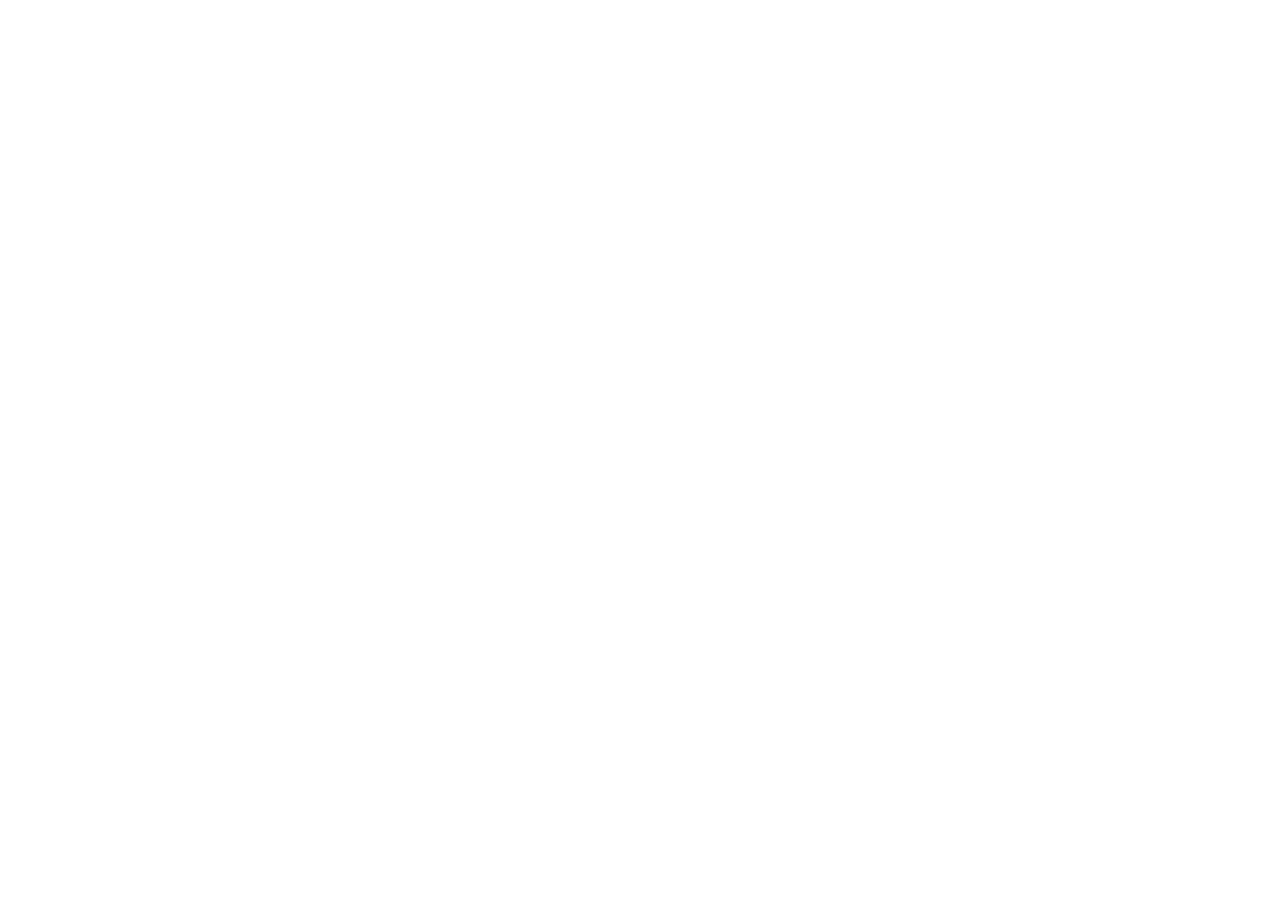
==== login.html @ 5c492ef0 "init  project" ====
<!DOCTYPE html>
<html lang="en">
<head>
    <meta charset="UTF-8">
    <meta http-equiv="X-UA-Compatible" content="IE=edge">
    <meta name="viewport" content="width=device-width, initial-scale=1.0">
    <title>Document</title>
</head>
<body>
    
</body>
</html>
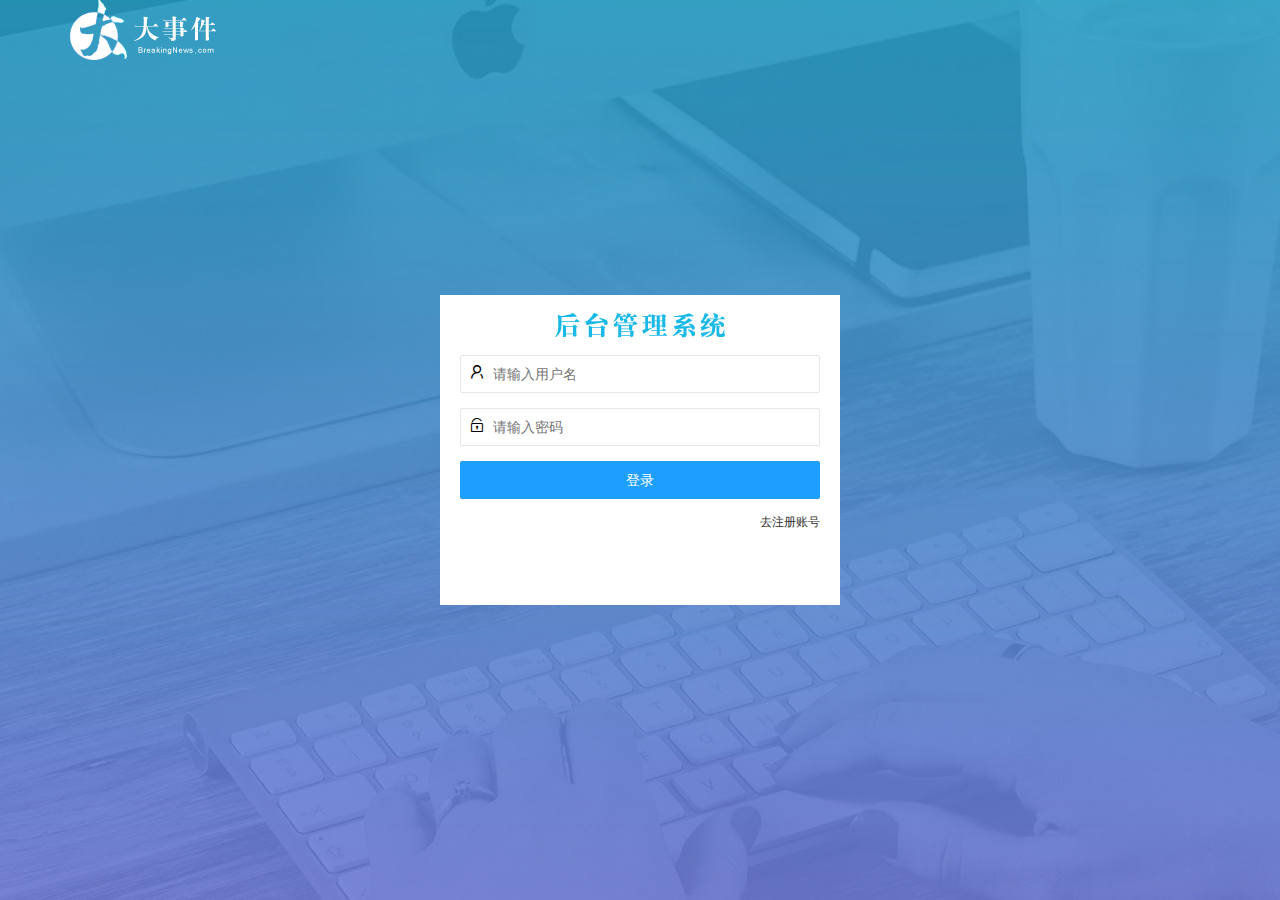
==== commit 65beff98: "完成了登录和注册的开发" ====
--- a/login.html
+++ b/login.html
@@ -1,12 +1,81 @@
 <!DOCTYPE html>
 <html lang="en">
-<head>
-    <meta charset="UTF-8">
-    <meta http-equiv="X-UA-Compatible" content="IE=edge">
-    <meta name="viewport" content="width=device-width, initial-scale=1.0">
-    <title>Document</title>
-</head>
-<body>
-    
+  <head>
+    <meta charset="UTF-8" />
+    <meta name="viewport" content="width=device-width, initial-scale=1.0" />
+    <title>大事件-登录/注册</title>
+    <!-- 导入 LayUI 的样式 -->
+    <link rel="stylesheet" href="/assets/lib/layui/css/layui.css" />
+    <!-- 导入自己的样式表 -->
+    <link rel="stylesheet" href="/assets/css/login.css" />
+  </head>
+  <body>
+    <!-- 头部的 Logo 区域 -->
+    <div class="layui-main">
+      <img src="/assets/images/logo.png" alt="" />
+    </div>
+
+    <!-- 登录注册区域 -->
+    <div class="loginAndRegBox">
+      <div class="title-box"></div>
+      <!-- 登录的div -->
+      <div class="login-box">
+        <!-- 登录的表单 -->
+        <form class="layui-form" id="form_login">
+          <!-- 用户名 -->
+          <div class="layui-form-item">
+            <i class="layui-icon layui-icon-username"></i>
+            <input type="text" name="username" required lay-verify="required" placeholder="请输入用户名" autocomplete="off" class="layui-input" />
+          </div>
+          <!-- 密码 -->
+          <div class="layui-form-item">
+            <i class="layui-icon layui-icon-password"></i>
+            <input type="password" name="password" required lay-verify="required|pwd" placeholder="请输入密码" autocomplete="off" class="layui-input" />
+          </div>
+          <!-- 登录按钮 -->
+          <div class="layui-form-item">
+            <!-- 注意：表单提交按钮和普通按钮的区别，就是 lay-submit 属性 -->
+            <button class="layui-btn layui-btn-fluid layui-btn-normal" lay-submit>登录</button>
+          </div>
+          <div class="layui-form-item links">
+            <a href="javascript:;" id="link_reg">去注册账号</a>
+          </div>
+        </form>
+      </div>
+      <!-- 注册的div -->
+      <div class="reg-box">
+        <!-- 注册的表单 -->
+        <form class="layui-form" id="form_reg">
+          <!-- 用户名 -->
+          <div class="layui-form-item">
+            <i class="layui-icon layui-icon-username"></i>
+            <input type="text" name="username" required lay-verify="required|pwd" placeholder="请输入用户名" autocomplete="off" class="layui-input" />
+          </div>
+          <!-- 密码 -->
+          <div class="layui-form-item">
+            <i class="layui-icon layui-icon-password"></i>
+            <input type="password" name="password" required lay-verify="required|pwd" placeholder="请输入密码" autocomplete="off" class="layui-input" />
+          </div>
+          <!-- 密码确认框 -->
+          <div class="layui-form-item">
+            <i class="layui-icon layui-icon-password"></i>
+            <input type="password" name="repassword" required lay-verify="required|pwd|repwd" placeholder="再次确认密码" autocomplete="off" class="layui-input" />
+          </div>
+          <!-- 注册按钮 -->
+          <div class="layui-form-item">
+            <!-- 注意：表单提交按钮和普通按钮的区别，就是 lay-submit 属性 -->
+            <button class="layui-btn layui-btn-fluid layui-btn-normal" lay-submit>注册</button>
+          </div>
+          <div class="layui-form-item links">
+            <a href="javascript:;" id="link_login">去登录</a>
+          </div>
+        </form>
+      </div>
+    </div>
+    <!-- 导入layui的JS文件 -->
+    <script src="/assets/lib/layui/layui.all.js"></script>
+    <script src="/assets/lib/jquery.js"></script>
+    <script src="/assets/js/baseAPI.js"></script>
+    <script src="/assets/js/login.js"></script>
 </body>
 </html>--- a/assets/lib/layui/css/layui.css
+++ b/assets/lib/layui/css/layui.css
@@ -0,0 +1,2 @@
+/** layui-v2.5.5 MIT License By https://www.layui.com */
+ .layui-inline,img{display:inline-block;vertical-align:middle}h1,h2,h3,h4,h5,h6{font-weight:400}.layui-edge,.layui-header,.layui-inline,.layui-main{position:relative}.layui-body,.layui-edge,.layui-elip{overflow:hidden}.layui-btn,.layui-edge,.layui-inline,img{vertical-align:middle}.layui-btn,.layui-disabled,.layui-icon,.layui-unselect{-moz-user-select:none;-webkit-user-select:none;-ms-user-select:none}.layui-elip,.layui-form-checkbox span,.layui-form-pane .layui-form-label{text-overflow:ellipsis;white-space:nowrap}.layui-breadcrumb,.layui-tree-btnGroup{visibility:hidden}blockquote,body,button,dd,div,dl,dt,form,h1,h2,h3,h4,h5,h6,input,li,ol,p,pre,td,textarea,th,ul{margin:0;padding:0;-webkit-tap-highlight-color:rgba(0,0,0,0)}a:active,a:hover{outline:0}img{border:none}li{list-style:none}table{border-collapse:collapse;border-spacing:0}h4,h5,h6{font-size:100%}button,input,optgroup,option,select,textarea{font-family:inherit;font-size:inherit;font-style:inherit;font-weight:inherit;outline:0}pre{white-space:pre-wrap;white-space:-moz-pre-wrap;white-space:-pre-wrap;white-space:-o-pre-wrap;word-wrap:break-word}body{line-height:24px;font:14px Helvetica Neue,Helvetica,PingFang SC,Tahoma,Arial,sans-serif}hr{height:1px;margin:10px 0;border:0;clear:both}a{color:#333;text-decoration:none}a:hover{color:#777}a cite{font-style:normal;*cursor:pointer}.layui-border-box,.layui-border-box *{box-sizing:border-box}.layui-box,.layui-box *{box-sizing:content-box}.layui-clear{clear:both;*zoom:1}.layui-clear:after{content:'\20';clear:both;*zoom:1;display:block;height:0}.layui-inline{*display:inline;*zoom:1}.layui-edge{display:inline-block;width:0;height:0;border-width:6px;border-style:dashed;border-color:transparent}.layui-edge-top{top:-4px;border-bottom-color:#999;border-bottom-style:solid}.layui-edge-right{border-left-color:#999;border-left-style:solid}.layui-edge-bottom{top:2px;border-top-color:#999;border-top-style:solid}.layui-edge-left{border-right-color:#999;border-right-style:solid}.layui-disabled,.layui-disabled:hover{color:#d2d2d2!important;cursor:not-allowed!important}.layui-circle{border-radius:100%}.layui-show{display:block!important}.layui-hide{display:none!important}@font-face{font-family:layui-icon;src:url(../font/iconfont.eot?v=250);src:url(../font/iconfont.eot?v=250#iefix) format('embedded-opentype'),url(../font/iconfont.woff2?v=250) format('woff2'),url(../font/iconfont.woff?v=250) format('woff'),url(../font/iconfont.ttf?v=250) format('truetype'),url(../font/iconfont.svg?v=250#layui-icon) format('svg')}.layui-icon{font-family:layui-icon!important;font-size:16px;font-style:normal;-webkit-font-smoothing:antialiased;-moz-osx-font-smoothing:grayscale}.layui-icon-reply-fill:before{content:"\e611"}.layui-icon-set-fill:before{content:"\e614"}.layui-icon-menu-fill:before{content:"\e60f"}.layui-icon-search:before{content:"\e615"}.layui-icon-share:before{content:"\e641"}.layui-icon-set-sm:before{content:"\e620"}.layui-icon-engine:before{content:"\e628"}.layui-icon-close:before{content:"\1006"}.layui-icon-close-fill:before{content:"\1007"}.layui-icon-chart-screen:before{content:"\e629"}.layui-icon-star:before{content:"\e600"}.layui-icon-circle-dot:before{content:"\e617"}.layui-icon-chat:before{content:"\e606"}.layui-icon-release:before{content:"\e609"}.layui-icon-list:before{content:"\e60a"}.layui-icon-chart:before{content:"\e62c"}.layui-icon-ok-circle:before{content:"\1005"}.layui-icon-layim-theme:before{content:"\e61b"}.layui-icon-table:before{content:"\e62d"}.layui-icon-right:before{content:"\e602"}.layui-icon-left:before{content:"\e603"}.layui-icon-cart-simple:before{content:"\e698"}.layui-icon-face-cry:before{content:"\e69c"}.layui-icon-face-smile:before{content:"\e6af"}.layui-icon-survey:before{content:"\e6b2"}.layui-icon-tree:before{content:"\e62e"}.layui-icon-upload-circle:before{content:"\e62f"}.layui-icon-add-circle:before{content:"\e61f"}.layui-icon-download-circle:before{content:"\e601"}.layui-icon-templeate-1:before{content:"\e630"}.layui-icon-util:before{content:"\e631"}.layui-icon-face-surprised:before{content:"\e664"}.layui-icon-edit:before{content:"\e642"}.layui-icon-speaker:before{content:"\e645"}.layui-icon-down:before{content:"\e61a"}.layui-icon-file:before{content:"\e621"}.layui-icon-layouts:before{content:"\e632"}.layui-icon-rate-half:before{content:"\e6c9"}.layui-icon-add-circle-fine:before{content:"\e608"}.layui-icon-prev-circle:before{content:"\e633"}.layui-icon-read:before{content:"\e705"}.layui-icon-404:before{content:"\e61c"}.layui-icon-carousel:before{content:"\e634"}.layui-icon-help:before{content:"\e607"}.layui-icon-code-circle:before{content:"\e635"}.layui-icon-water:before{content:"\e636"}.layui-icon-username:before{content:"\e66f"}.layui-icon-find-fill:before{content:"\e670"}.layui-icon-about:before{content:"\e60b"}.layui-icon-location:before{content:"\e715"}.layui-icon-up:before{content:"\e619"}.layui-icon-pause:before{content:"\e651"}.layui-icon-date:before{content:"\e637"}.layui-icon-layim-uploadfile:before{content:"\e61d"}.layui-icon-delete:before{content:"\e640"}.layui-icon-play:before{content:"\e652"}.layui-icon-top:before{content:"\e604"}.layui-icon-friends:before{content:"\e612"}.layui-icon-refresh-3:before{content:"\e9aa"}.layui-icon-ok:before{content:"\e605"}.layui-icon-layer:before{content:"\e638"}.layui-icon-face-smile-fine:before{content:"\e60c"}.layui-icon-dollar:before{content:"\e659"}.layui-icon-group:before{content:"\e613"}.layui-icon-layim-download:before{content:"\e61e"}.layui-icon-picture-fine:before{content:"\e60d"}.layui-icon-link:before{content:"\e64c"}.layui-icon-diamond:before{content:"\e735"}.layui-icon-log:before{content:"\e60e"}.layui-icon-rate-solid:before{content:"\e67a"}.layui-icon-fonts-del:before{content:"\e64f"}.layui-icon-unlink:before{content:"\e64d"}.layui-icon-fonts-clear:before{content:"\e639"}.layui-icon-triangle-r:before{content:"\e623"}.layui-icon-circle:before{content:"\e63f"}.layui-icon-radio:before{content:"\e643"}.layui-icon-align-center:before{content:"\e647"}.layui-icon-align-right:before{content:"\e648"}.layui-icon-align-left:before{content:"\e649"}.layui-icon-loading-1:before{content:"\e63e"}.layui-icon-return:before{content:"\e65c"}.layui-icon-fonts-strong:before{content:"\e62b"}.layui-icon-upload:before{content:"\e67c"}.layui-icon-dialogue:before{content:"\e63a"}.layui-icon-video:before{content:"\e6ed"}.layui-icon-headset:before{content:"\e6fc"}.layui-icon-cellphone-fine:before{content:"\e63b"}.layui-icon-add-1:before{content:"\e654"}.layui-icon-face-smile-b:before{content:"\e650"}.layui-icon-fonts-html:before{content:"\e64b"}.layui-icon-form:before{content:"\e63c"}.layui-icon-cart:before{content:"\e657"}.layui-icon-camera-fill:before{content:"\e65d"}.layui-icon-tabs:before{content:"\e62a"}.layui-icon-fonts-code:before{content:"\e64e"}.layui-icon-fire:before{content:"\e756"}.layui-icon-set:before{content:"\e716"}.layui-icon-fonts-u:before{content:"\e646"}.layui-icon-triangle-d:before{content:"\e625"}.layui-icon-tips:before{content:"\e702"}.layui-icon-picture:before{content:"\e64a"}.layui-icon-more-vertical:before{content:"\e671"}.layui-icon-flag:before{content:"\e66c"}.layui-icon-loading:before{content:"\e63d"}.layui-icon-fonts-i:before{content:"\e644"}.layui-icon-refresh-1:before{content:"\e666"}.layui-icon-rmb:before{content:"\e65e"}.layui-icon-home:before{content:"\e68e"}.layui-icon-user:before{content:"\e770"}.layui-icon-notice:before{content:"\e667"}.layui-icon-login-weibo:before{content:"\e675"}.layui-icon-voice:before{content:"\e688"}.layui-icon-upload-drag:before{content:"\e681"}.layui-icon-login-qq:before{content:"\e676"}.layui-icon-snowflake:before{content:"\e6b1"}.layui-icon-file-b:before{content:"\e655"}.layui-icon-template:before{content:"\e663"}.layui-icon-auz:before{content:"\e672"}.layui-icon-console:before{content:"\e665"}.layui-icon-app:before{content:"\e653"}.layui-icon-prev:before{content:"\e65a"}.layui-icon-website:before{content:"\e7ae"}.layui-icon-next:before{content:"\e65b"}.layui-icon-component:before{content:"\e857"}.layui-icon-more:before{content:"\e65f"}.layui-icon-login-wechat:before{content:"\e677"}.layui-icon-shrink-right:before{content:"\e668"}.layui-icon-spread-left:before{content:"\e66b"}.layui-icon-camera:before{content:"\e660"}.layui-icon-note:before{content:"\e66e"}.layui-icon-refresh:before{content:"\e669"}.layui-icon-female:before{content:"\e661"}.layui-icon-male:before{content:"\e662"}.layui-icon-password:before{content:"\e673"}.layui-icon-senior:before{content:"\e674"}.layui-icon-theme:before{content:"\e66a"}.layui-icon-tread:before{content:"\e6c5"}.layui-icon-praise:before{content:"\e6c6"}.layui-icon-star-fill:before{content:"\e658"}.layui-icon-rate:before{content:"\e67b"}.layui-icon-template-1:before{content:"\e656"}.layui-icon-vercode:before{content:"\e679"}.layui-icon-cellphone:before{content:"\e678"}.layui-icon-screen-full:before{content:"\e622"}.layui-icon-screen-restore:before{content:"\e758"}.layui-icon-cols:before{content:"\e610"}.layui-icon-export:before{content:"\e67d"}.layui-icon-print:before{content:"\e66d"}.layui-icon-slider:before{content:"\e714"}.layui-icon-addition:before{content:"\e624"}.layui-icon-subtraction:before{content:"\e67e"}.layui-icon-service:before{content:"\e626"}.layui-icon-transfer:before{content:"\e691"}.layui-main{width:1140px;margin:0 auto}.layui-header{z-index:1000;height:60px}.layui-header a:hover{transition:all .5s;-webkit-transition:all .5s}.layui-side{position:fixed;left:0;top:0;bottom:0;z-index:999;width:200px;overflow-x:hidden}.layui-side-scroll{position:relative;width:220px;height:100%;overflow-x:hidden}.layui-body{position:absolute;left:200px;right:0;top:0;bottom:0;z-index:998;width:auto;overflow-y:auto;box-sizing:border-box}.layui-layout-body{overflow:hidden}.layui-layout-admin .layui-header{background-color:#23262E}.layui-layout-admin .layui-side{top:60px;width:200px;overflow-x:hidden}.layui-layout-admin .layui-body{position:fixed;top:60px;bottom:44px}.layui-layout-admin .layui-main{width:auto;margin:0 15px}.layui-layout-admin .layui-footer{position:fixed;left:200px;right:0;bottom:0;height:44px;line-height:44px;padding:0 15px;background-color:#eee}.layui-layout-admin .layui-logo{position:absolute;left:0;top:0;width:200px;height:100%;line-height:60px;text-align:center;color:#009688;font-size:16px}.layui-layout-admin .layui-header .layui-nav{background:0 0}.layui-layout-left{position:absolute!important;left:200px;top:0}.layui-layout-right{position:absolute!important;right:0;top:0}.layui-container{position:relative;margin:0 auto;padding:0 15px;box-sizing:border-box}.layui-fluid{position:relative;margin:0 auto;padding:0 15px}.layui-row:after,.layui-row:before{content:'';display:block;clear:both}.layui-col-lg1,.layui-col-lg10,.layui-col-lg11,.layui-col-lg12,.layui-col-lg2,.layui-col-lg3,.layui-col-lg4,.layui-col-lg5,.layui-col-lg6,.layui-col-lg7,.layui-col-lg8,.layui-col-lg9,.layui-col-md1,.layui-col-md10,.layui-col-md11,.layui-col-md12,.layui-col-md2,.layui-col-md3,.layui-col-md4,.layui-col-md5,.layui-col-md6,.layui-col-md7,.layui-col-md8,.layui-col-md9,.layui-col-sm1,.layui-col-sm10,.layui-col-sm11,.layui-col-sm12,.layui-col-sm2,.layui-col-sm3,.layui-col-sm4,.layui-col-sm5,.layui-col-sm6,.layui-col-sm7,.layui-col-sm8,.layui-col-sm9,.layui-col-xs1,.layui-col-xs10,.layui-col-xs11,.layui-col-xs12,.layui-col-xs2,.layui-col-xs3,.layui-col-xs4,.layui-col-xs5,.layui-col-xs6,.layui-col-xs7,.layui-col-xs8,.layui-col-xs9{position:relative;display:block;box-sizing:border-box}.layui-col-xs1,.layui-col-xs10,.layui-col-xs11,.layui-col-xs12,.layui-col-xs2,.layui-col-xs3,.layui-col-xs4,.layui-col-xs5,.layui-col-xs6,.layui-col-xs7,.layui-col-xs8,.layui-col-xs9{float:left}.layui-col-xs1{width:8.33333333%}.layui-col-xs2{width:16.66666667%}.layui-col-xs3{width:25%}.layui-col-xs4{width:33.33333333%}.layui-col-xs5{width:41.66666667%}.layui-col-xs6{width:50%}.layui-col-xs7{width:58.33333333%}.layui-col-xs8{width:66.66666667%}.layui-col-xs9{width:75%}.layui-col-xs10{width:83.33333333%}.layui-col-xs11{width:91.66666667%}.layui-col-xs12{width:100%}.layui-col-xs-offset1{margin-left:8.33333333%}.layui-col-xs-offset2{margin-left:16.66666667%}.layui-col-xs-offset3{margin-left:25%}.layui-col-xs-offset4{margin-left:33.33333333%}.layui-col-xs-offset5{margin-left:41.66666667%}.layui-col-xs-offset6{margin-left:50%}.layui-col-xs-offset7{margin-left:58.33333333%}.layui-col-xs-offset8{margin-left:66.66666667%}.layui-col-xs-offset9{margin-left:75%}.layui-col-xs-offset10{margin-left:83.33333333%}.layui-col-xs-offset11{margin-left:91.66666667%}.layui-col-xs-offset12{margin-left:100%}@media screen and (max-width:768px){.layui-hide-xs{display:none!important}.layui-show-xs-block{display:block!important}.layui-show-xs-inline{display:inline!important}.layui-show-xs-inline-block{display:inline-block!important}}@media screen and (min-width:768px){.layui-container{width:750px}.layui-hide-sm{display:none!important}.layui-show-sm-block{display:block!important}.layui-show-sm-inline{display:inline!important}.layui-show-sm-inline-block{display:inline-block!important}.layui-col-sm1,.layui-col-sm10,.layui-col-sm11,.layui-col-sm12,.layui-col-sm2,.layui-col-sm3,.layui-col-sm4,.layui-col-sm5,.layui-col-sm6,.layui-col-sm7,.layui-col-sm8,.layui-col-sm9{float:left}.layui-col-sm1{width:8.33333333%}.layui-col-sm2{width:16.66666667%}.layui-col-sm3{width:25%}.layui-col-sm4{width:33.33333333%}.layui-col-sm5{width:41.66666667%}.layui-col-sm6{width:50%}.layui-col-sm7{width:58.33333333%}.layui-col-sm8{width:66.66666667%}.layui-col-sm9{width:75%}.layui-col-sm10{width:83.33333333%}.layui-col-sm11{width:91.66666667%}.layui-col-sm12{width:100%}.layui-col-sm-offset1{margin-left:8.33333333%}.layui-col-sm-offset2{margin-left:16.66666667%}.layui-col-sm-offset3{margin-left:25%}.layui-col-sm-offset4{margin-left:33.33333333%}.layui-col-sm-offset5{margin-left:41.66666667%}.layui-col-sm-offset6{margin-left:50%}.layui-col-sm-offset7{margin-left:58.33333333%}.layui-col-sm-offset8{margin-left:66.66666667%}.layui-col-sm-offset9{margin-left:75%}.layui-col-sm-offset10{margin-left:83.33333333%}.layui-col-sm-offset11{margin-left:91.66666667%}.layui-col-sm-offset12{margin-left:100%}}@media screen and (min-width:992px){.layui-container{width:970px}.layui-hide-md{display:none!important}.layui-show-md-block{display:block!important}.layui-show-md-inline{display:inline!important}.layui-show-md-inline-block{display:inline-block!important}.layui-col-md1,.layui-col-md10,.layui-col-md11,.layui-col-md12,.layui-col-md2,.layui-col-md3,.layui-col-md4,.layui-col-md5,.layui-col-md6,.layui-col-md7,.layui-col-md8,.layui-col-md9{float:left}.layui-col-md1{width:8.33333333%}.layui-col-md2{width:16.66666667%}.layui-col-md3{width:25%}.layui-col-md4{width:33.33333333%}.layui-col-md5{width:41.66666667%}.layui-col-md6{width:50%}.layui-col-md7{width:58.33333333%}.layui-col-md8{width:66.66666667%}.layui-col-md9{width:75%}.layui-col-md10{width:83.33333333%}.layui-col-md11{width:91.66666667%}.layui-col-md12{width:100%}.layui-col-md-offset1{margin-left:8.33333333%}.layui-col-md-offset2{margin-left:16.66666667%}.layui-col-md-offset3{margin-left:25%}.layui-col-md-offset4{margin-left:33.33333333%}.layui-col-md-offset5{margin-left:41.66666667%}.layui-col-md-offset6{margin-left:50%}.layui-col-md-offset7{margin-left:58.33333333%}.layui-col-md-offset8{margin-left:66.66666667%}.layui-col-md-offset9{margin-left:75%}.layui-col-md-offset10{margin-left:83.33333333%}.layui-col-md-offset11{margin-left:91.66666667%}.layui-col-md-offset12{margin-left:100%}}@media screen and (min-width:1200px){.layui-container{width:1170px}.layui-hide-lg{display:none!important}.layui-show-lg-block{display:block!important}.layui-show-lg-inline{display:inline!important}.layui-show-lg-inline-block{display:inline-block!important}.layui-col-lg1,.layui-col-lg10,.layui-col-lg11,.layui-col-lg12,.layui-col-lg2,.layui-col-lg3,.layui-col-lg4,.layui-col-lg5,.layui-col-lg6,.layui-col-lg7,.layui-col-lg8,.layui-col-lg9{float:left}.layui-col-lg1{width:8.33333333%}.layui-col-lg2{width:16.66666667%}.layui-col-lg3{width:25%}.layui-col-lg4{width:33.33333333%}.layui-col-lg5{width:41.66666667%}.layui-col-lg6{width:50%}.layui-col-lg7{width:58.33333333%}.layui-col-lg8{width:66.66666667%}.layui-col-lg9{width:75%}.layui-col-lg10{width:83.33333333%}.layui-col-lg11{width:91.66666667%}.layui-col-lg12{width:100%}.layui-col-lg-offset1{margin-left:8.33333333%}.layui-col-lg-offset2{margin-left:16.66666667%}.layui-col-lg-offset3{margin-left:25%}.layui-col-lg-offset4{margin-left:33.33333333%}.layui-col-lg-offset5{margin-left:41.66666667%}.layui-col-lg-offset6{margin-left:50%}.layui-col-lg-offset7{margin-left:58.33333333%}.layui-col-lg-offset8{margin-left:66.66666667%}.layui-col-lg-offset9{margin-left:75%}.layui-col-lg-offset10{margin-left:83.33333333%}.layui-col-lg-offset11{margin-left:91.66666667%}.layui-col-lg-offset12{margin-left:100%}}.layui-col-space1{margin:-.5px}.layui-col-space1>*{padding:.5px}.layui-col-space3{margin:-1.5px}.layui-col-space3>*{padding:1.5px}.layui-col-space5{margin:-2.5px}.layui-col-space5>*{padding:2.5px}.layui-col-space8{margin:-3.5px}.layui-col-space8>*{padding:3.5px}.layui-col-space10{margin:-5px}.layui-col-space10>*{padding:5px}.layui-col-space12{margin:-6px}.layui-col-space12>*{padding:6px}.layui-col-space15{margin:-7.5px}.layui-col-space15>*{padding:7.5px}.layui-col-space18{margin:-9px}.layui-col-space18>*{padding:9px}.layui-col-space20{margin:-10px}.layui-col-space20>*{padding:10px}.layui-col-space22{margin:-11px}.layui-col-space22>*{padding:11px}.layui-col-space25{margin:-12.5px}.layui-col-space25>*{padding:12.5px}.layui-col-space30{margin:-15px}.layui-col-space30>*{padding:15px}.layui-btn,.layui-input,.layui-select,.layui-textarea,.layui-upload-button{outline:0;-webkit-appearance:none;transition:all .3s;-webkit-transition:all .3s;box-sizing:border-box}.layui-elem-quote{margin-bottom:10px;padding:15px;line-height:22px;border-left:5px solid #009688;border-radius:0 2px 2px 0;background-color:#f2f2f2}.layui-quote-nm{border-style:solid;border-width:1px 1px 1px 5px;background:0 0}.layui-elem-field{margin-bottom:10px;padding:0;border-width:1px;border-style:solid}.layui-elem-field legend{margin-left:20px;padding:0 10px;font-size:20px;font-weight:300}.layui-field-title{margin:10px 0 20px;border-width:1px 0 0}.layui-field-box{padding:10px 15px}.layui-field-title .layui-field-box{padding:10px 0}.layui-progress{position:relative;height:6px;border-radius:20px;background-color:#e2e2e2}.layui-progress-bar{position:absolute;left:0;top:0;width:0;max-width:100%;height:6px;border-radius:20px;text-align:right;background-color:#5FB878;transition:all .3s;-webkit-transition:all .3s}.layui-progress-big,.layui-progress-big .layui-progress-bar{height:18px;line-height:18px}.layui-progress-text{position:relative;top:-20px;line-height:18px;font-size:12px;color:#666}.layui-progress-big .layui-progress-text{position:static;padding:0 10px;color:#fff}.layui-collapse{border-width:1px;border-style:solid;border-radius:2px}.layui-colla-content,.layui-colla-item{border-top-width:1px;border-top-style:solid}.layui-colla-item:first-child{border-top:none}.layui-colla-title{position:relative;height:42px;line-height:42px;padding:0 15px 0 35px;color:#333;background-color:#f2f2f2;cursor:pointer;font-size:14px;overflow:hidden}.layui-colla-content{display:none;padding:10px 15px;line-height:22px;color:#666}.layui-colla-icon{position:absolute;left:15px;top:0;font-size:14px}.layui-card{margin-bottom:15px;border-radius:2px;background-color:#fff;box-shadow:0 1px 2px 0 rgba(0,0,0,.05)}.layui-card:last-child{margin-bottom:0}.layui-card-header{position:relative;height:42px;line-height:42px;padding:0 15px;border-bottom:1px solid #f6f6f6;color:#333;border-radius:2px 2px 0 0;font-size:14px}.layui-bg-black,.layui-bg-blue,.layui-bg-cyan,.layui-bg-green,.layui-bg-orange,.layui-bg-red{color:#fff!important}.layui-card-body{position:relative;padding:10px 15px;line-height:24px}.layui-card-body[pad15]{padding:15px}.layui-card-body[pad20]{padding:20px}.layui-card-body .layui-table{margin:5px 0}.layui-card .layui-tab{margin:0}.layui-panel-window{position:relative;padding:15px;border-radius:0;border-top:5px solid #E6E6E6;background-color:#fff}.layui-auxiliar-moving{position:fixed;left:0;right:0;top:0;bottom:0;width:100%;height:100%;background:0 0;z-index:9999999999}.layui-form-label,.layui-form-mid,.layui-form-select,.layui-input-block,.layui-input-inline,.layui-textarea{position:relative}.layui-bg-red{background-color:#FF5722!important}.layui-bg-orange{background-color:#FFB800!important}.layui-bg-green{background-color:#009688!important}.layui-bg-cyan{background-color:#2F4056!important}.layui-bg-blue{background-color:#1E9FFF!important}.layui-bg-black{background-color:#393D49!important}.layui-bg-gray{background-color:#eee!important;color:#666!important}.layui-badge-rim,.layui-colla-content,.layui-colla-item,.layui-collapse,.layui-elem-field,.layui-form-pane .layui-form-item[pane],.layui-form-pane .layui-form-label,.layui-input,.layui-layedit,.layui-layedit-tool,.layui-quote-nm,.layui-select,.layui-tab-bar,.layui-tab-card,.layui-tab-title,.layui-tab-title .layui-this:after,.layui-textarea{border-color:#e6e6e6}.layui-timeline-item:before,hr{background-color:#e6e6e6}.layui-text{line-height:22px;font-size:14px;color:#666}.layui-text h1,.layui-text h2,.layui-text h3{font-weight:500;color:#333}.layui-text h1{font-size:30px}.layui-text h2{font-size:24px}.layui-text h3{font-size:18px}.layui-text a:not(.layui-btn){color:#01AAED}.layui-text a:not(.layui-btn):hover{text-decoration:underline}.layui-text ul{padding:5px 0 5px 15px}.layui-text ul li{margin-top:5px;list-style-type:disc}.layui-text em,.layui-word-aux{color:#999!important;padding:0 5px!important}.layui-btn{display:inline-block;height:38px;line-height:38px;padding:0 18px;background-color:#009688;color:#fff;white-space:nowrap;text-align:center;font-size:14px;border:none;border-radius:2px;cursor:pointer}.layui-btn:hover{opacity:.8;filter:alpha(opacity=80);color:#fff}.layui-btn:active{opacity:1;filter:alpha(opacity=100)}.layui-btn+.layui-btn{margin-left:10px}.layui-btn-container{font-size:0}.layui-btn-container .layui-btn{margin-right:10px;margin-bottom:10px}.layui-btn-container .layui-btn+.layui-btn{margin-left:0}.layui-table .layui-btn-container .layui-btn{margin-bottom:9px}.layui-btn-radius{border-radius:100px}.layui-btn .layui-icon{margin-right:3px;font-size:18px;vertical-align:bottom;vertical-align:middle\9}.layui-btn-primary{border:1px solid #C9C9C9;background-color:#fff;color:#555}.layui-btn-primary:hover{border-color:#009688;color:#333}.layui-btn-normal{background-color:#1E9FFF}.layui-btn-warm{background-color:#FFB800}.layui-btn-danger{background-color:#FF5722}.layui-btn-checked{background-color:#5FB878}.layui-btn-disabled,.layui-btn-disabled:active,.layui-btn-disabled:hover{border:1px solid #e6e6e6;background-color:#FBFBFB;color:#C9C9C9;cursor:not-allowed;opacity:1}.layui-btn-lg{height:44px;line-height:44px;padding:0 25px;font-size:16px}.layui-btn-sm{height:30px;line-height:30px;padding:0 10px;font-size:12px}.layui-btn-sm i{font-size:16px!important}.layui-btn-xs{height:22px;line-height:22px;padding:0 5px;font-size:12px}.layui-btn-xs i{font-size:14px!important}.layui-btn-group{display:inline-block;vertical-align:middle;font-size:0}.layui-btn-group .layui-btn{margin-left:0!important;margin-right:0!important;border-left:1px solid rgba(255,255,255,.5);border-radius:0}.layui-btn-group .layui-btn-primary{border-left:none}.layui-btn-group .layui-btn-primary:hover{border-color:#C9C9C9;color:#009688}.layui-btn-group .layui-btn:first-child{border-left:none;border-radius:2px 0 0 2px}.layui-btn-group .layui-btn-primary:first-child{border-left:1px solid #c9c9c9}.layui-btn-group .layui-btn:last-child{border-radius:0 2px 2px 0}.layui-btn-group .layui-btn+.layui-btn{margin-left:0}.layui-btn-group+.layui-btn-group{margin-left:10px}.layui-btn-fluid{width:100%}.layui-input,.layui-select,.layui-textarea{height:38px;line-height:1.3;line-height:38px\9;border-width:1px;border-style:solid;background-color:#fff;border-radius:2px}.layui-input::-webkit-input-placeholder,.layui-select::-webkit-input-placeholder,.layui-textarea::-webkit-input-placeholder{line-height:1.3}.layui-input,.layui-textarea{display:block;width:100%;padding-left:10px}.layui-input:hover,.layui-textarea:hover{border-color:#D2D2D2!important}.layui-input:focus,.layui-textarea:focus{border-color:#C9C9C9!important}.layui-textarea{min-height:100px;height:auto;line-height:20px;padding:6px 10px;resize:vertical}.layui-select{padding:0 10px}.layui-form input[type=checkbox],.layui-form input[type=radio],.layui-form select{display:none}.layui-form [lay-ignore]{display:initial}.layui-form-item{margin-bottom:15px;clear:both;*zoom:1}.layui-form-item:after{content:'\20';clear:both;*zoom:1;display:block;height:0}.layui-form-label{float:left;display:block;padding:9px 15px;width:80px;font-weight:400;line-height:20px;text-align:right}.layui-form-label-col{display:block;float:none;padding:9px 0;line-height:20px;text-align:left}.layui-form-item .layui-inline{margin-bottom:5px;margin-right:10px}.layui-input-block{margin-left:110px;min-height:36px}.layui-input-inline{display:inline-block;vertical-align:middle}.layui-form-item .layui-input-inline{float:left;width:190px;margin-right:10px}.layui-form-text .layui-input-inline{width:auto}.layui-form-mid{float:left;display:block;padding:9px 0!important;line-height:20px;margin-right:10px}.layui-form-danger+.layui-form-select .layui-input,.layui-form-danger:focus{border-color:#FF5722!important}.layui-form-select .layui-input{padding-right:30px;cursor:pointer}.layui-form-select .layui-edge{position:absolute;right:10px;top:50%;margin-top:-3px;cursor:pointer;border-width:6px;border-top-color:#c2c2c2;border-top-style:solid;transition:all .3s;-webkit-transition:all .3s}.layui-form-select dl{display:none;position:absolute;left:0;top:42px;padding:5px 0;z-index:899;min-width:100%;border:1px solid #d2d2d2;max-height:300px;overflow-y:auto;background-color:#fff;border-radius:2px;box-shadow:0 2px 4px rgba(0,0,0,.12);box-sizing:border-box}.layui-form-select dl dd,.layui-form-select dl dt{padding:0 10px;line-height:36px;white-space:nowrap;overflow:hidden;text-overflow:ellipsis}.layui-form-select dl dt{font-size:12px;color:#999}.layui-form-select dl dd{cursor:pointer}.layui-form-select dl dd:hover{background-color:#f2f2f2;-webkit-transition:.5s all;transition:.5s all}.layui-form-select .layui-select-group dd{padding-left:20px}.layui-form-select dl dd.layui-select-tips{padding-left:10px!important;color:#999}.layui-form-select dl dd.layui-this{background-color:#5FB878;color:#fff}.layui-form-checkbox,.layui-form-select dl dd.layui-disabled{background-color:#fff}.layui-form-selected dl{display:block}.layui-form-checkbox,.layui-form-checkbox *,.layui-form-switch{display:inline-block;vertical-align:middle}.layui-form-selected .layui-edge{margin-top:-9px;-webkit-transform:rotate(180deg);transform:rotate(180deg);margin-top:-3px\9}:root .layui-form-selected .layui-edge{margin-top:-9px\0/IE9}.layui-form-selectup dl{top:auto;bottom:42px}.layui-select-none{margin:5px 0;text-align:center;color:#999}.layui-select-disabled .layui-disabled{border-color:#eee!important}.layui-select-disabled .layui-edge{border-top-color:#d2d2d2}.layui-form-checkbox{position:relative;height:30px;line-height:30px;margin-right:10px;padding-right:30px;cursor:pointer;font-size:0;-webkit-transition:.1s linear;transition:.1s linear;box-sizing:border-box}.layui-form-checkbox span{padding:0 10px;height:100%;font-size:14px;border-radius:2px 0 0 2px;background-color:#d2d2d2;color:#fff;overflow:hidden}.layui-form-checkbox:hover span{background-color:#c2c2c2}.layui-form-checkbox i{position:absolute;right:0;top:0;width:30px;height:28px;border:1px solid #d2d2d2;border-left:none;border-radius:0 2px 2px 0;color:#fff;font-size:20px;text-align:center}.layui-form-checkbox:hover i{border-color:#c2c2c2;color:#c2c2c2}.layui-form-checked,.layui-form-checked:hover{border-color:#5FB878}.layui-form-checked span,.layui-form-checked:hover span{background-color:#5FB878}.layui-form-checked i,.layui-form-checked:hover i{color:#5FB878}.layui-form-item .layui-form-checkbox{margin-top:4px}.layui-form-checkbox[lay-skin=primary]{height:auto!important;line-height:normal!important;min-width:18px;min-height:18px;border:none!important;margin-right:0;padding-left:28px;padding-right:0;background:0 0}.layui-form-checkbox[lay-skin=primary] span{padding-left:0;padding-right:15px;line-height:18px;background:0 0;color:#666}.layui-form-checkbox[lay-skin=primary] i{right:auto;left:0;width:16px;height:16px;line-height:16px;border:1px solid #d2d2d2;font-size:12px;border-radius:2px;background-color:#fff;-webkit-transition:.1s linear;transition:.1s linear}.layui-form-checkbox[lay-skin=primary]:hover i{border-color:#5FB878;color:#fff}.layui-form-checked[lay-skin=primary] i{border-color:#5FB878!important;background-color:#5FB878;color:#fff}.layui-checkbox-disbaled[lay-skin=primary] span{background:0 0!important;color:#c2c2c2}.layui-checkbox-disbaled[lay-skin=primary]:hover i{border-color:#d2d2d2}.layui-form-item .layui-form-checkbox[lay-skin=primary]{margin-top:10px}.layui-form-switch{position:relative;height:22px;line-height:22px;min-width:35px;padding:0 5px;margin-top:8px;border:1px solid #d2d2d2;border-radius:20px;cursor:pointer;background-color:#fff;-webkit-transition:.1s linear;transition:.1s linear}.layui-form-switch i{position:absolute;left:5px;top:3px;width:16px;height:16px;border-radius:20px;background-color:#d2d2d2;-webkit-transition:.1s linear;transition:.1s linear}.layui-form-switch em{position:relative;top:0;width:25px;margin-left:21px;padding:0!important;text-align:center!important;color:#999!important;font-style:normal!important;font-size:12px}.layui-form-onswitch{border-color:#5FB878;background-color:#5FB878}.layui-checkbox-disbaled,.layui-checkbox-disbaled i{border-color:#e2e2e2!important}.layui-form-onswitch i{left:100%;margin-left:-21px;background-color:#fff}.layui-form-onswitch em{margin-left:5px;margin-right:21px;color:#fff!important}.layui-checkbox-disbaled span{background-color:#e2e2e2!important}.layui-checkbox-disbaled:hover i{color:#fff!important}[lay-radio]{display:none}.layui-form-radio,.layui-form-radio *{display:inline-block;vertical-align:middle}.layui-form-radio{line-height:28px;margin:6px 10px 0 0;padding-right:10px;cursor:pointer;font-size:0}.layui-form-radio *{font-size:14px}.layui-form-radio>i{margin-right:8px;font-size:22px;color:#c2c2c2}.layui-form-radio>i:hover,.layui-form-radioed>i{color:#5FB878}.layui-radio-disbaled>i{color:#e2e2e2!important}.layui-form-pane .layui-form-label{width:110px;padding:8px 15px;height:38px;line-height:20px;border-width:1px;border-style:solid;border-radius:2px 0 0 2px;text-align:center;background-color:#FBFBFB;overflow:hidden;box-sizing:border-box}.layui-form-pane .layui-input-inline{margin-left:-1px}.layui-form-pane .layui-input-block{margin-left:110px;left:-1px}.layui-form-pane .layui-input{border-radius:0 2px 2px 0}.layui-form-pane .layui-form-text .layui-form-label{float:none;width:100%;border-radius:2px;box-sizing:border-box;text-align:left}.layui-form-pane .layui-form-text .layui-input-inline{display:block;margin:0;top:-1px;clear:both}.layui-form-pane .layui-form-text .layui-input-block{margin:0;left:0;top:-1px}.layui-form-pane .layui-form-text .layui-textarea{min-height:100px;border-radius:0 0 2px 2px}.layui-form-pane .layui-form-checkbox{margin:4px 0 4px 10px}.layui-form-pane .layui-form-radio,.layui-form-pane .layui-form-switch{margin-top:6px;margin-left:10px}.layui-form-pane .layui-form-item[pane]{position:relative;border-width:1px;border-style:solid}.layui-form-pane .layui-form-item[pane] .layui-form-label{position:absolute;left:0;top:0;height:100%;border-width:0 1px 0 0}.layui-form-pane .layui-form-item[pane] .layui-input-inline{margin-left:110px}@media screen and (max-width:450px){.layui-form-item .layui-form-label{text-overflow:ellipsis;overflow:hidden;white-space:nowrap}.layui-form-item .layui-inline{display:block;margin-right:0;margin-bottom:20px;clear:both}.layui-form-item .layui-inline:after{content:'\20';clear:both;display:block;height:0}.layui-form-item .layui-input-inline{display:block;float:none;left:-3px;width:auto;margin:0 0 10px 112px}.layui-form-item .layui-input-inline+.layui-form-mid{margin-left:110px;top:-5px;padding:0}.layui-form-item .layui-form-checkbox{margin-right:5px;margin-bottom:5px}}.layui-layedit{border-width:1px;border-style:solid;border-radius:2px}.layui-layedit-tool{padding:3px 5px;border-bottom-width:1px;border-bottom-style:solid;font-size:0}.layedit-tool-fixed{position:fixed;top:0;border-top:1px solid #e2e2e2}.layui-layedit-tool .layedit-tool-mid,.layui-layedit-tool .layui-icon{display:inline-block;vertical-align:middle;text-align:center;font-size:14px}.layui-layedit-tool .layui-icon{position:relative;width:32px;height:30px;line-height:30px;margin:3px 5px;color:#777;cursor:pointer;border-radius:2px}.layui-layedit-tool .layui-icon:hover{color:#393D49}.layui-layedit-tool .layui-icon:active{color:#000}.layui-layedit-tool .layedit-tool-active{background-color:#e2e2e2;color:#000}.layui-layedit-tool .layui-disabled,.layui-layedit-tool .layui-disabled:hover{color:#d2d2d2;cursor:not-allowed}.layui-layedit-tool .layedit-tool-mid{width:1px;height:18px;margin:0 10px;background-color:#d2d2d2}.layedit-tool-html{width:50px!important;font-size:30px!important}.layedit-tool-b,.layedit-tool-code,.layedit-tool-help{font-size:16px!important}.layedit-tool-d,.layedit-tool-face,.layedit-tool-image,.layedit-tool-unlink{font-size:18px!important}.layedit-tool-image input{position:absolute;font-size:0;left:0;top:0;width:100%;height:100%;opacity:.01;filter:Alpha(opacity=1);cursor:pointer}.layui-layedit-iframe iframe{display:block;width:100%}#LAY_layedit_code{overflow:hidden}.layui-laypage{display:inline-block;*display:inline;*zoom:1;vertical-align:middle;margin:10px 0;font-size:0}.layui-laypage>a:first-child,.layui-laypage>a:first-child em{border-radius:2px 0 0 2px}.layui-laypage>a:last-child,.layui-laypage>a:last-child em{border-radius:0 2px 2px 0}.layui-laypage>:first-child{margin-left:0!important}.layui-laypage>:last-child{margin-right:0!important}.layui-laypage a,.layui-laypage button,.layui-laypage input,.layui-laypage select,.layui-laypage span{border:1px solid #e2e2e2}.layui-laypage a,.layui-laypage span{display:inline-block;*display:inline;*zoom:1;vertical-align:middle;padding:0 15px;height:28px;line-height:28px;margin:0 -1px 5px 0;background-color:#fff;color:#333;font-size:12px}.layui-flow-more a *,.layui-laypage input,.layui-table-view select[lay-ignore]{display:inline-block}.layui-laypage a:hover{color:#009688}.layui-laypage em{font-style:normal}.layui-laypage .layui-laypage-spr{color:#999;font-weight:700}.layui-laypage a{text-decoration:none}.layui-laypage .layui-laypage-curr{position:relative}.layui-laypage .layui-laypage-curr em{position:relative;color:#fff}.layui-laypage .layui-laypage-curr .layui-laypage-em{position:absolute;left:-1px;top:-1px;padding:1px;width:100%;height:100%;background-color:#009688}.layui-laypage-em{border-radius:2px}.layui-laypage-next em,.layui-laypage-prev em{font-family:Sim sun;font-size:16px}.layui-laypage .layui-laypage-count,.layui-laypage .layui-laypage-limits,.layui-laypage .layui-laypage-refresh,.layui-laypage .layui-laypage-skip{margin-left:10px;margin-right:10px;padding:0;border:none}.layui-laypage .layui-laypage-limits,.layui-laypage .layui-laypage-refresh{vertical-align:top}.layui-laypage .layui-laypage-refresh i{font-size:18px;cursor:pointer}.layui-laypage select{height:22px;padding:3px;border-radius:2px;cursor:pointer}.layui-laypage .layui-laypage-skip{height:30px;line-height:30px;color:#999}.layui-laypage button,.layui-laypage input{height:30px;line-height:30px;border-radius:2px;vertical-align:top;background-color:#fff;box-sizing:border-box}.layui-laypage input{width:40px;margin:0 10px;padding:0 3px;text-align:center}.layui-laypage input:focus,.layui-laypage select:focus{border-color:#009688!important}.layui-laypage button{margin-left:10px;padding:0 10px;cursor:pointer}.layui-table,.layui-table-view{margin:10px 0}.layui-flow-more{margin:10px 0;text-align:center;color:#999;font-size:14px}.layui-flow-more a{height:32px;line-height:32px}.layui-flow-more a *{vertical-align:top}.layui-flow-more a cite{padding:0 20px;border-radius:3px;background-color:#eee;color:#333;font-style:normal}.layui-flow-more a cite:hover{opacity:.8}.layui-flow-more a i{font-size:30px;color:#737383}.layui-table{width:100%;background-color:#fff;color:#666}.layui-table tr{transition:all .3s;-webkit-transition:all .3s}.layui-table th{text-align:left;font-weight:400}.layui-table tbody tr:hover,.layui-table thead tr,.layui-table-click,.layui-table-header,.layui-table-hover,.layui-table-mend,.layui-table-patch,.layui-table-tool,.layui-table-total,.layui-table-total tr,.layui-table[lay-even] tr:nth-child(even){background-color:#f2f2f2}.layui-table td,.layui-table th,.layui-table-col-set,.layui-table-fixed-r,.layui-table-grid-down,.layui-table-header,.layui-table-page,.layui-table-tips-main,.layui-table-tool,.layui-table-total,.layui-table-view,.layui-table[lay-skin=line],.layui-table[lay-skin=row]{border-width:1px;border-style:solid;border-color:#e6e6e6}.layui-table td,.layui-table th{position:relative;padding:9px 15px;min-height:20px;line-height:20px;font-size:14px}.layui-table[lay-skin=line] td,.layui-table[lay-skin=line] th{border-width:0 0 1px}.layui-table[lay-skin=row] td,.layui-table[lay-skin=row] th{border-width:0 1px 0 0}.layui-table[lay-skin=nob] td,.layui-table[lay-skin=nob] th{border:none}.layui-table img{max-width:100px}.layui-table[lay-size=lg] td,.layui-table[lay-size=lg] th{padding:15px 30px}.layui-table-view .layui-table[lay-size=lg] .layui-table-cell{height:40px;line-height:40px}.layui-table[lay-size=sm] td,.layui-table[lay-size=sm] th{font-size:12px;padding:5px 10px}.layui-table-view .layui-table[lay-size=sm] .layui-table-cell{height:20px;line-height:20px}.layui-table[lay-data]{display:none}.layui-table-box{position:relative;overflow:hidden}.layui-table-view .layui-table{position:relative;width:auto;margin:0}.layui-table-view .layui-table[lay-skin=line]{border-width:0 1px 0 0}.layui-table-view .layui-table[lay-skin=row]{border-width:0 0 1px}.layui-table-view .layui-table td,.layui-table-view .layui-table th{padding:5px 0;border-top:none;border-left:none}.layui-table-view .layui-table th.layui-unselect .layui-table-cell span{cursor:pointer}.layui-table-view .layui-table td{cursor:default}.layui-table-view .layui-table td[data-edit=text]{cursor:text}.layui-table-view .layui-form-checkbox[lay-skin=primary] i{width:18px;height:18px}.layui-table-view .layui-form-radio{line-height:0;padding:0}.layui-table-view .layui-form-radio>i{margin:0;font-size:20px}.layui-table-init{position:absolute;left:0;top:0;width:100%;height:100%;text-align:center;z-index:110}.layui-table-init .layui-icon{position:absolute;left:50%;top:50%;margin:-15px 0 0 -15px;font-size:30px;color:#c2c2c2}.layui-table-header{border-width:0 0 1px;overflow:hidden}.layui-table-header .layui-table{margin-bottom:-1px}.layui-table-tool .layui-inline[lay-event]{position:relative;width:26px;height:26px;padding:5px;line-height:16px;margin-right:10px;text-align:center;color:#333;border:1px solid #ccc;cursor:pointer;-webkit-transition:.5s all;transition:.5s all}.layui-table-tool .layui-inline[lay-event]:hover{border:1px solid #999}.layui-table-tool-temp{padding-right:120px}.layui-table-tool-self{position:absolute;right:17px;top:10px}.layui-table-tool .layui-table-tool-self .layui-inline[lay-event]{margin:0 0 0 10px}.layui-table-tool-panel{position:absolute;top:29px;left:-1px;padding:5px 0;min-width:150px;min-height:40px;border:1px solid #d2d2d2;text-align:left;overflow-y:auto;background-color:#fff;box-shadow:0 2px 4px rgba(0,0,0,.12)}.layui-table-cell,.layui-table-tool-panel li{overflow:hidden;text-overflow:ellipsis;white-space:nowrap}.layui-table-tool-panel li{padding:0 10px;line-height:30px;-webkit-transition:.5s all;transition:.5s all}.layui-table-tool-panel li .layui-form-checkbox[lay-skin=primary]{width:100%;padding-left:28px}.layui-table-tool-panel li:hover{background-color:#f2f2f2}.layui-table-tool-panel li .layui-form-checkbox[lay-skin=primary] i{position:absolute;left:0;top:0}.layui-table-tool-panel li .layui-form-checkbox[lay-skin=primary] span{padding:0}.layui-table-tool .layui-table-tool-self .layui-table-tool-panel{left:auto;right:-1px}.layui-table-col-set{position:absolute;right:0;top:0;width:20px;height:100%;border-width:0 0 0 1px;background-color:#fff}.layui-table-sort{width:10px;height:20px;margin-left:5px;cursor:pointer!important}.layui-table-sort .layui-edge{position:absolute;left:5px;border-width:5px}.layui-table-sort .layui-table-sort-asc{top:3px;border-top:none;border-bottom-style:solid;border-bottom-color:#b2b2b2}.layui-table-sort .layui-table-sort-asc:hover{border-bottom-color:#666}.layui-table-sort .layui-table-sort-desc{bottom:5px;border-bottom:none;border-top-style:solid;border-top-color:#b2b2b2}.layui-table-sort .layui-table-sort-desc:hover{border-top-color:#666}.layui-table-sort[lay-sort=asc] .layui-table-sort-asc{border-bottom-color:#000}.layui-table-sort[lay-sort=desc] .layui-table-sort-desc{border-top-color:#000}.layui-table-cell{height:28px;line-height:28px;padding:0 15px;position:relative;box-sizing:border-box}.layui-table-cell .layui-form-checkbox[lay-skin=primary]{top:-1px;padding:0}.layui-table-cell .layui-table-link{color:#01AAED}.laytable-cell-checkbox,.laytable-cell-numbers,.laytable-cell-radio,.laytable-cell-space{padding:0;text-align:center}.layui-table-body{position:relative;overflow:auto;margin-right:-1px;margin-bottom:-1px}.layui-table-body .layui-none{line-height:26px;padding:15px;text-align:center;color:#999}.layui-table-fixed{position:absolute;left:0;top:0;z-index:101}.layui-table-fixed .layui-table-body{overflow:hidden}.layui-table-fixed-l{box-shadow:0 -1px 8px rgba(0,0,0,.08)}.layui-table-fixed-r{left:auto;right:-1px;border-width:0 0 0 1px;box-shadow:-1px 0 8px rgba(0,0,0,.08)}.layui-table-fixed-r .layui-table-header{position:relative;overflow:visible}.layui-table-mend{position:absolute;right:-49px;top:0;height:100%;width:50px}.layui-table-tool{position:relative;z-index:890;width:100%;min-height:50px;line-height:30px;padding:10px 15px;border-width:0 0 1px}.layui-table-tool .layui-btn-container{margin-bottom:-10px}.layui-table-page,.layui-table-total{border-width:1px 0 0;margin-bottom:-1px;overflow:hidden}.layui-table-page{position:relative;width:100%;padding:7px 7px 0;height:41px;font-size:12px;white-space:nowrap}.layui-table-page>div{height:26px}.layui-table-page .layui-laypage{margin:0}.layui-table-page .layui-laypage a,.layui-table-page .layui-laypage span{height:26px;line-height:26px;margin-bottom:10px;border:none;background:0 0}.layui-table-page .layui-laypage a,.layui-table-page .layui-laypage span.layui-laypage-curr{padding:0 12px}.layui-table-page .layui-laypage span{margin-left:0;padding:0}.layui-table-page .layui-laypage .layui-laypage-prev{margin-left:-7px!important}.layui-table-page .layui-laypage .layui-laypage-curr .layui-laypage-em{left:0;top:0;padding:0}.layui-table-page .layui-laypage button,.layui-table-page .layui-laypage input{height:26px;line-height:26px}.layui-table-page .layui-laypage input{width:40px}.layui-table-page .layui-laypage button{padding:0 10px}.layui-table-page select{height:18px}.layui-table-patch .layui-table-cell{padding:0;width:30px}.layui-table-edit{position:absolute;left:0;top:0;width:100%;height:100%;padding:0 14px 1px;border-radius:0;box-shadow:1px 1px 20px rgba(0,0,0,.15)}.layui-table-edit:focus{border-color:#5FB878!important}select.layui-table-edit{padding:0 0 0 10px;border-color:#C9C9C9}.layui-table-view .layui-form-checkbox,.layui-table-view .layui-form-radio,.layui-table-view .layui-form-switch{top:0;margin:0;box-sizing:content-box}.layui-table-view .layui-form-checkbox{top:-1px;height:26px;line-height:26px}.layui-table-view .layui-form-checkbox i{height:26px}.layui-table-grid .layui-table-cell{overflow:visible}.layui-table-grid-down{position:absolute;top:0;right:0;width:26px;height:100%;padding:5px 0;border-width:0 0 0 1px;text-align:center;background-color:#fff;color:#999;cursor:pointer}.layui-table-grid-down .layui-icon{position:absolute;top:50%;left:50%;margin:-8px 0 0 -8px}.layui-table-grid-down:hover{background-color:#fbfbfb}body .layui-table-tips .layui-layer-content{background:0 0;padding:0;box-shadow:0 1px 6px rgba(0,0,0,.12)}.layui-table-tips-main{margin:-44px 0 0 -1px;max-height:150px;padding:8px 15px;font-size:14px;overflow-y:scroll;background-color:#fff;color:#666}.layui-table-tips-c{position:absolute;right:-3px;top:-13px;width:20px;height:20px;padding:3px;cursor:pointer;background-color:#666;border-radius:50%;color:#fff}.layui-table-tips-c:hover{background-color:#777}.layui-table-tips-c:before{position:relative;right:-2px}.layui-upload-file{display:none!important;opacity:.01;filter:Alpha(opacity=1)}.layui-upload-drag,.layui-upload-form,.layui-upload-wrap{display:inline-block}.layui-upload-list{margin:10px 0}.layui-upload-choose{padding:0 10px;color:#999}.layui-upload-drag{position:relative;padding:30px;border:1px dashed #e2e2e2;background-color:#fff;text-align:center;cursor:pointer;color:#999}.layui-upload-drag .layui-icon{font-size:50px;color:#009688}.layui-upload-drag[lay-over]{border-color:#009688}.layui-upload-iframe{position:absolute;width:0;height:0;border:0;visibility:hidden}.layui-upload-wrap{position:relative;vertical-align:middle}.layui-upload-wrap .layui-upload-file{display:block!important;position:absolute;left:0;top:0;z-index:10;font-size:100px;width:100%;height:100%;opacity:.01;filter:Alpha(opacity=1);cursor:pointer}.layui-transfer-active,.layui-transfer-box{display:inline-block;vertical-align:middle}.layui-transfer-box,.layui-transfer-header,.layui-transfer-search{border-width:0;border-style:solid;border-color:#e6e6e6}.layui-transfer-box{position:relative;border-width:1px;width:200px;height:360px;border-radius:2px;background-color:#fff}.layui-transfer-box .layui-form-checkbox{width:100%;margin:0!important}.layui-transfer-header{height:38px;line-height:38px;padding:0 10px;border-bottom-width:1px}.layui-transfer-search{position:relative;padding:10px;border-bottom-width:1px}.layui-transfer-search .layui-input{height:32px;padding-left:30px;font-size:12px}.layui-transfer-search .layui-icon-search{position:absolute;left:20px;top:50%;margin-top:-8px;color:#666}.layui-transfer-active{margin:0 15px}.layui-transfer-active .layui-btn{display:block;margin:0;padding:0 15px;background-color:#5FB878;border-color:#5FB878;color:#fff}.layui-transfer-active .layui-btn-disabled{background-color:#FBFBFB;border-color:#e6e6e6;color:#C9C9C9}.layui-transfer-active .layui-btn:first-child{margin-bottom:15px}.layui-transfer-active .layui-btn .layui-icon{margin:0;font-size:14px!important}.layui-transfer-data{padding:5px 0;overflow:auto}.layui-transfer-data li{height:32px;line-height:32px;padding:0 10px}.layui-transfer-data li:hover{background-color:#f2f2f2;transition:.5s all}.layui-transfer-data .layui-none{padding:15px 10px;text-align:center;color:#999}.layui-nav{position:relative;padding:0 20px;background-color:#393D49;color:#fff;border-radius:2px;font-size:0;box-sizing:border-box}.layui-nav *{font-size:14px}.layui-nav .layui-nav-item{position:relative;display:inline-block;*display:inline;*zoom:1;vertical-align:middle;line-height:60px}.layui-nav .layui-nav-item a{display:block;padding:0 20px;color:#fff;color:rgba(255,255,255,.7);transition:all .3s;-webkit-transition:all .3s}.layui-nav .layui-this:after,.layui-nav-bar,.layui-nav-tree .layui-nav-itemed:after{position:absolute;left:0;top:0;width:0;height:5px;background-color:#5FB878;transition:all .2s;-webkit-transition:all .2s}.layui-nav-bar{z-index:1000}.layui-nav .layui-nav-item a:hover,.layui-nav .layui-this a{color:#fff}.layui-nav .layui-this:after{content:'';top:auto;bottom:0;width:100%}.layui-nav-img{width:30px;height:30px;margin-right:10px;border-radius:50%}.layui-nav .layui-nav-more{content:'';width:0;height:0;border-style:solid dashed dashed;border-color:#fff transparent transparent;overflow:hidden;cursor:pointer;transition:all .2s;-webkit-transition:all .2s;position:absolute;top:50%;right:3px;margin-top:-3px;border-width:6px;border-top-color:rgba(255,255,255,.7)}.layui-nav .layui-nav-mored,.layui-nav-itemed>a .layui-nav-more{margin-top:-9px;border-style:dashed dashed solid;border-color:transparent transparent #fff}.layui-nav-child{display:none;position:absolute;left:0;top:65px;min-width:100%;line-height:36px;padding:5px 0;box-shadow:0 2px 4px rgba(0,0,0,.12);border:1px solid #d2d2d2;background-color:#fff;z-index:100;border-radius:2px;white-space:nowrap}.layui-nav .layui-nav-child a{color:#333}.layui-nav .layui-nav-child a:hover{background-color:#f2f2f2;color:#000}.layui-nav-child dd{position:relative}.layui-nav .layui-nav-child dd.layui-this a,.layui-nav-child dd.layui-this{background-color:#5FB878;color:#fff}.layui-nav-child dd.layui-this:after{display:none}.layui-nav-tree{width:200px;padding:0}.layui-nav-tree .layui-nav-item{display:block;width:100%;line-height:45px}.layui-nav-tree .layui-nav-item a{position:relative;height:45px;line-height:45px;text-overflow:ellipsis;overflow:hidden;white-space:nowrap}.layui-nav-tree .layui-nav-item a:hover{background-color:#4E5465}.layui-nav-tree .layui-nav-bar{width:5px;height:0;background-color:#009688}.layui-nav-tree .layui-nav-child dd.layui-this,.layui-nav-tree .layui-nav-child dd.layui-this a,.layui-nav-tree .layui-this,.layui-nav-tree .layui-this>a,.layui-nav-tree .layui-this>a:hover{background-color:#009688;color:#fff}.layui-nav-tree .layui-this:after{display:none}.layui-nav-itemed>a,.layui-nav-tree .layui-nav-title a,.layui-nav-tree .layui-nav-title a:hover{color:#fff!important}.layui-nav-tree .layui-nav-child{position:relative;z-index:0;top:0;border:none;box-shadow:none}.layui-nav-tree .layui-nav-child a{height:40px;line-height:40px;color:#fff;color:rgba(255,255,255,.7)}.layui-nav-tree .layui-nav-child,.layui-nav-tree .layui-nav-child a:hover{background:0 0;color:#fff}.layui-nav-tree .layui-nav-more{right:10px}.layui-nav-itemed>.layui-nav-child{display:block;padding:0;background-color:rgba(0,0,0,.3)!important}.layui-nav-itemed>.layui-nav-child>.layui-this>.layui-nav-child{display:block}.layui-nav-side{position:fixed;top:0;bottom:0;left:0;overflow-x:hidden;z-index:999}.layui-bg-blue .layui-nav-bar,.layui-bg-blue .layui-nav-itemed:after,.layui-bg-blue .layui-this:after{background-color:#93D1FF}.layui-bg-blue .layui-nav-child dd.layui-this{background-color:#1E9FFF}.layui-bg-blue .layui-nav-itemed>a,.layui-nav-tree.layui-bg-blue .layui-nav-title a,.layui-nav-tree.layui-bg-blue .layui-nav-title a:hover{background-color:#007DDB!important}.layui-breadcrumb{font-size:0}.layui-breadcrumb>*{font-size:14px}.layui-breadcrumb a{color:#999!important}.layui-breadcrumb a:hover{color:#5FB878!important}.layui-breadcrumb a cite{color:#666;font-style:normal}.layui-breadcrumb span[lay-separator]{margin:0 10px;color:#999}.layui-tab{margin:10px 0;text-align:left!important}.layui-tab[overflow]>.layui-tab-title{overflow:hidden}.layui-tab-title{position:relative;left:0;height:40px;white-space:nowrap;font-size:0;border-bottom-width:1px;border-bottom-style:solid;transition:all .2s;-webkit-transition:all .2s}.layui-tab-title li{display:inline-block;*display:inline;*zoom:1;vertical-align:middle;font-size:14px;transition:all .2s;-webkit-transition:all .2s;position:relative;line-height:40px;min-width:65px;padding:0 15px;text-align:center;cursor:pointer}.layui-tab-title li a{display:block}.layui-tab-title .layui-this{color:#000}.layui-tab-title .layui-this:after{position:absolute;left:0;top:0;content:'';width:100%;height:41px;border-width:1px;border-style:solid;border-bottom-color:#fff;border-radius:2px 2px 0 0;box-sizing:border-box;pointer-events:none}.layui-tab-bar{position:absolute;right:0;top:0;z-index:10;width:30px;height:39px;line-height:39px;border-width:1px;border-style:solid;border-radius:2px;text-align:center;background-color:#fff;cursor:pointer}.layui-tab-bar .layui-icon{position:relative;display:inline-block;top:3px;transition:all .3s;-webkit-transition:all .3s}.layui-tab-item{display:none}.layui-tab-more{padding-right:30px;height:auto!important;white-space:normal!important}.layui-tab-more li.layui-this:after{border-bottom-color:#e2e2e2;border-radius:2px}.layui-tab-more .layui-tab-bar .layui-icon{top:-2px;top:3px\9;-webkit-transform:rotate(180deg);transform:rotate(180deg)}:root .layui-tab-more .layui-tab-bar .layui-icon{top:-2px\0/IE9}.layui-tab-content{padding:10px}.layui-tab-title li .layui-tab-close{position:relative;display:inline-block;width:18px;height:18px;line-height:20px;margin-left:8px;top:1px;text-align:center;font-size:14px;color:#c2c2c2;transition:all .2s;-webkit-transition:all .2s}.layui-tab-title li .layui-tab-close:hover{border-radius:2px;background-color:#FF5722;color:#fff}.layui-tab-brief>.layui-tab-title .layui-this{color:#009688}.layui-tab-brief>.layui-tab-more li.layui-this:after,.layui-tab-brief>.layui-tab-title .layui-this:after{border:none;border-radius:0;border-bottom:2px solid #5FB878}.layui-tab-brief[overflow]>.layui-tab-title .layui-this:after{top:-1px}.layui-tab-card{border-width:1px;border-style:solid;border-radius:2px;box-shadow:0 2px 5px 0 rgba(0,0,0,.1)}.layui-tab-card>.layui-tab-title{background-color:#f2f2f2}.layui-tab-card>.layui-tab-title li{margin-right:-1px;margin-left:-1px}.layui-tab-card>.layui-tab-title .layui-this{background-color:#fff}.layui-tab-card>.layui-tab-title .layui-this:after{border-top:none;border-width:1px;border-bottom-color:#fff}.layui-tab-card>.layui-tab-title .layui-tab-bar{height:40px;line-height:40px;border-radius:0;border-top:none;border-right:none}.layui-tab-card>.layui-tab-more .layui-this{background:0 0;color:#5FB878}.layui-tab-card>.layui-tab-more .layui-this:after{border:none}.layui-timeline{padding-left:5px}.layui-timeline-item{position:relative;padding-bottom:20px}.layui-timeline-axis{position:absolute;left:-5px;top:0;z-index:10;width:20px;height:20px;line-height:20px;background-color:#fff;color:#5FB878;border-radius:50%;text-align:center;cursor:pointer}.layui-timeline-axis:hover{color:#FF5722}.layui-timeline-item:before{content:'';position:absolute;left:5px;top:0;z-index:0;width:1px;height:100%}.layui-timeline-item:last-child:before{display:none}.layui-timeline-item:first-child:before{display:block}.layui-timeline-content{padding-left:25px}.layui-timeline-title{position:relative;margin-bottom:10px}.layui-badge,.layui-badge-dot,.layui-badge-rim{position:relative;display:inline-block;padding:0 6px;font-size:12px;text-align:center;background-color:#FF5722;color:#fff;border-radius:2px}.layui-badge{height:18px;line-height:18px}.layui-badge-dot{width:8px;height:8px;padding:0;border-radius:50%}.layui-badge-rim{height:18px;line-height:18px;border-width:1px;border-style:solid;background-color:#fff;color:#666}.layui-btn .layui-badge,.layui-btn .layui-badge-dot{margin-left:5px}.layui-nav .layui-badge,.layui-nav .layui-badge-dot{position:absolute;top:50%;margin:-8px 6px 0}.layui-tab-title .layui-badge,.layui-tab-title .layui-badge-dot{left:5px;top:-2px}.layui-carousel{position:relative;left:0;top:0;background-color:#f8f8f8}.layui-carousel>[carousel-item]{position:relative;width:100%;height:100%;overflow:hidden}.layui-carousel>[carousel-item]:before{position:absolute;content:'\e63d';left:50%;top:50%;width:100px;line-height:20px;margin:-10px 0 0 -50px;text-align:center;color:#c2c2c2;font-family:layui-icon!important;font-size:30px;font-style:normal;-webkit-font-smoothing:antialiased;-moz-osx-font-smoothing:grayscale}.layui-carousel>[carousel-item]>*{display:none;position:absolute;left:0;top:0;width:100%;height:100%;background-color:#f8f8f8;transition-duration:.3s;-webkit-transition-duration:.3s}.layui-carousel-updown>*{-webkit-transition:.3s ease-in-out up;transition:.3s ease-in-out up}.layui-carousel-arrow{display:none\9;opacity:0;position:absolute;left:10px;top:50%;margin-top:-18px;width:36px;height:36px;line-height:36px;text-align:center;font-size:20px;border:0;border-radius:50%;background-color:rgba(0,0,0,.2);color:#fff;-webkit-transition-duration:.3s;transition-duration:.3s;cursor:pointer}.layui-carousel-arrow[lay-type=add]{left:auto!important;right:10px}.layui-carousel:hover .layui-carousel-arrow[lay-type=add],.layui-carousel[lay-arrow=always] .layui-carousel-arrow[lay-type=add]{right:20px}.layui-carousel[lay-arrow=always] .layui-carousel-arrow{opacity:1;left:20px}.layui-carousel[lay-arrow=none] .layui-carousel-arrow{display:none}.layui-carousel-arrow:hover,.layui-carousel-ind ul:hover{background-color:rgba(0,0,0,.35)}.layui-carousel:hover .layui-carousel-arrow{display:block\9;opacity:1;left:20px}.layui-carousel-ind{position:relative;top:-35px;width:100%;line-height:0!important;text-align:center;font-size:0}.layui-carousel[lay-indicator=outside]{margin-bottom:30px}.layui-carousel[lay-indicator=outside] .layui-carousel-ind{top:10px}.layui-carousel[lay-indicator=outside] .layui-carousel-ind ul{background-color:rgba(0,0,0,.5)}.layui-carousel[lay-indicator=none] .layui-carousel-ind{display:none}.layui-carousel-ind ul{display:inline-block;padding:5px;background-color:rgba(0,0,0,.2);border-radius:10px;-webkit-transition-duration:.3s;transition-duration:.3s}.layui-carousel-ind li{display:inline-block;width:10px;height:10px;margin:0 3px;font-size:14px;background-color:#e2e2e2;background-color:rgba(255,255,255,.5);border-radius:50%;cursor:pointer;-webkit-transition-duration:.3s;transition-duration:.3s}.layui-carousel-ind li:hover{background-color:rgba(255,255,255,.7)}.layui-carousel-ind li.layui-this{background-color:#fff}.layui-carousel>[carousel-item]>.layui-carousel-next,.layui-carousel>[carousel-item]>.layui-carousel-prev,.layui-carousel>[carousel-item]>.layui-this{display:block}.layui-carousel>[carousel-item]>.layui-this{left:0}.layui-carousel>[carousel-item]>.layui-carousel-prev{left:-100%}.layui-carousel>[carousel-item]>.layui-carousel-next{left:100%}.layui-carousel>[carousel-item]>.layui-carousel-next.layui-carousel-left,.layui-carousel>[carousel-item]>.layui-carousel-prev.layui-carousel-right{left:0}.layui-carousel>[carousel-item]>.layui-this.layui-carousel-left{left:-100%}.layui-carousel>[carousel-item]>.layui-this.layui-carousel-right{left:100%}.layui-carousel[lay-anim=updown] .layui-carousel-arrow{left:50%!important;top:20px;margin:0 0 0 -18px}.layui-carousel[lay-anim=updown]>[carousel-item]>*,.layui-carousel[lay-anim=fade]>[carousel-item]>*{left:0!important}.layui-carousel[lay-anim=updown] .layui-carousel-arrow[lay-type=add]{top:auto!important;bottom:20px}.layui-carousel[lay-anim=updown] .layui-carousel-ind{position:absolute;top:50%;right:20px;width:auto;height:auto}.layui-carousel[lay-anim=updown] .layui-carousel-ind ul{padding:3px 5px}.layui-carousel[lay-anim=updown] .layui-carousel-ind li{display:block;margin:6px 0}.layui-carousel[lay-anim=updown]>[carousel-item]>.layui-this{top:0}.layui-carousel[lay-anim=updown]>[carousel-item]>.layui-carousel-prev{top:-100%}.layui-carousel[lay-anim=updown]>[carousel-item]>.layui-carousel-next{top:100%}.layui-carousel[lay-anim=updown]>[carousel-item]>.layui-carousel-next.layui-carousel-left,.layui-carousel[lay-anim=updown]>[carousel-item]>.layui-carousel-prev.layui-carousel-right{top:0}.layui-carousel[lay-anim=updown]>[carousel-item]>.layui-this.layui-carousel-left{top:-100%}.layui-carousel[lay-anim=updown]>[carousel-item]>.layui-this.layui-carousel-right{top:100%}.layui-carousel[lay-anim=fade]>[carousel-item]>.layui-carousel-next,.layui-carousel[lay-anim=fade]>[carousel-item]>.layui-carousel-prev{opacity:0}.layui-carousel[lay-anim=fade]>[carousel-item]>.layui-carousel-next.layui-carousel-left,.layui-carousel[lay-anim=fade]>[carousel-item]>.layui-carousel-prev.layui-carousel-right{opacity:1}.layui-carousel[lay-anim=fade]>[carousel-item]>.layui-this.layui-carousel-left,.layui-carousel[lay-anim=fade]>[carousel-item]>.layui-this.layui-carousel-right{opacity:0}.layui-fixbar{position:fixed;right:15px;bottom:15px;z-index:999999}.layui-fixbar li{width:50px;height:50px;line-height:50px;margin-bottom:1px;text-align:center;cursor:pointer;font-size:30px;background-color:#9F9F9F;color:#fff;border-radius:2px;opacity:.95}.layui-fixbar li:hover{opacity:.85}.layui-fixbar li:active{opacity:1}.layui-fixbar .layui-fixbar-top{display:none;font-size:40px}body .layui-util-face{border:none;background:0 0}body .layui-util-face .layui-layer-content{padding:0;background-color:#fff;color:#666;box-shadow:none}.layui-util-face .layui-layer-TipsG{display:none}.layui-util-face ul{position:relative;width:372px;padding:10px;border:1px solid #D9D9D9;background-color:#fff;box-shadow:0 0 20px rgba(0,0,0,.2)}.layui-util-face ul li{cursor:pointer;float:left;border:1px solid #e8e8e8;height:22px;width:26px;overflow:hidden;margin:-1px 0 0 -1px;padding:4px 2px;text-align:center}.layui-util-face ul li:hover{position:relative;z-index:2;border:1px solid #eb7350;background:#fff9ec}.layui-code{position:relative;margin:10px 0;padding:15px;line-height:20px;border:1px solid #ddd;border-left-width:6px;background-color:#F2F2F2;color:#333;font-family:Courier New;font-size:12px}.layui-rate,.layui-rate *{display:inline-block;vertical-align:middle}.layui-rate{padding:10px 5px 10px 0;font-size:0}.layui-rate li i.layui-icon{font-size:20px;color:#FFB800;margin-right:5px;transition:all .3s;-webkit-transition:all .3s}.layui-rate li i:hover{cursor:pointer;transform:scale(1.12);-webkit-transform:scale(1.12)}.layui-rate[readonly] li i:hover{cursor:default;transform:scale(1)}.layui-colorpicker{width:26px;height:26px;border:1px solid #e6e6e6;padding:5px;border-radius:2px;line-height:24px;display:inline-block;cursor:pointer;transition:all .3s;-webkit-transition:all .3s}.layui-colorpicker:hover{border-color:#d2d2d2}.layui-colorpicker.layui-colorpicker-lg{width:34px;height:34px;line-height:32px}.layui-colorpicker.layui-colorpicker-sm{width:24px;height:24px;line-height:22px}.layui-colorpicker.layui-colorpicker-xs{width:22px;height:22px;line-height:20px}.layui-colorpicker-trigger-bgcolor{display:block;background:url([data-uri]);border-radius:2px}.layui-colorpicker-trigger-span{display:block;height:100%;box-sizing:border-box;border:1px solid rgba(0,0,0,.15);border-radius:2px;text-align:center}.layui-colorpicker-trigger-i{display:inline-block;color:#FFF;font-size:12px}.layui-colorpicker-trigger-i.layui-icon-close{color:#999}.layui-colorpicker-main{position:absolute;z-index:66666666;width:280px;padding:7px;background:#FFF;border:1px solid #d2d2d2;border-radius:2px;box-shadow:0 2px 4px rgba(0,0,0,.12)}.layui-colorpicker-main-wrapper{height:180px;position:relative}.layui-colorpicker-basis{width:260px;height:100%;position:relative}.layui-colorpicker-basis-white{width:100%;height:100%;position:absolute;top:0;left:0;background:linear-gradient(90deg,#FFF,hsla(0,0%,100%,0))}.layui-colorpicker-basis-black{width:100%;height:100%;position:absolute;top:0;left:0;background:linear-gradient(0deg,#000,transparent)}.layui-colorpicker-basis-cursor{width:10px;height:10px;border:1px solid #FFF;border-radius:50%;position:absolute;top:-3px;right:-3px;cursor:pointer}.layui-colorpicker-side{position:absolute;top:0;right:0;width:12px;height:100%;background:linear-gradient(red,#FF0,#0F0,#0FF,#00F,#F0F,red)}.layui-colorpicker-side-slider{width:100%;height:5px;box-shadow:0 0 1px #888;box-sizing:border-box;background:#FFF;border-radius:1px;border:1px solid #f0f0f0;cursor:pointer;position:absolute;left:0}.layui-colorpicker-main-alpha{display:none;height:12px;margin-top:7px;background:url([data-uri])}.layui-colorpicker-alpha-bgcolor{height:100%;position:relative}.layui-colorpicker-alpha-slider{width:5px;height:100%;box-shadow:0 0 1px #888;box-sizing:border-box;background:#FFF;border-radius:1px;border:1px solid #f0f0f0;cursor:pointer;position:absolute;top:0}.layui-colorpicker-main-pre{padding-top:7px;font-size:0}.layui-colorpicker-pre{width:20px;height:20px;border-radius:2px;display:inline-block;margin-left:6px;margin-bottom:7px;cursor:pointer}.layui-colorpicker-pre:nth-child(11n+1){margin-left:0}.layui-colorpicker-pre-isalpha{background:url([data-uri])}.layui-colorpicker-pre.layui-this{box-shadow:0 0 3px 2px rgba(0,0,0,.15)}.layui-colorpicker-pre>div{height:100%;border-radius:2px}.layui-colorpicker-main-input{text-align:right;padding-top:7px}.layui-colorpicker-main-input .layui-btn-container .layui-btn{margin:0 0 0 10px}.layui-colorpicker-main-input div.layui-inline{float:left;margin-right:10px;font-size:14px}.layui-colorpicker-main-input input.layui-input{width:150px;height:30px;color:#666}.layui-slider{height:4px;background:#e2e2e2;border-radius:3px;position:relative;cursor:pointer}.layui-slider-bar{border-radius:3px;position:absolute;height:100%}.layui-slider-step{position:absolute;top:0;width:4px;height:4px;border-radius:50%;background:#FFF;-webkit-transform:translateX(-50%);transform:translateX(-50%)}.layui-slider-wrap{width:36px;height:36px;position:absolute;top:-16px;-webkit-transform:translateX(-50%);transform:translateX(-50%);z-index:10;text-align:center}.layui-slider-wrap-btn{width:12px;height:12px;border-radius:50%;background:#FFF;display:inline-block;vertical-align:middle;cursor:pointer;transition:.3s}.layui-slider-wrap:after{content:"";height:100%;display:inline-block;vertical-align:middle}.layui-slider-wrap-btn.layui-slider-hover,.layui-slider-wrap-btn:hover{transform:scale(1.2)}.layui-slider-wrap-btn.layui-disabled:hover{transform:scale(1)!important}.layui-slider-tips{position:absolute;top:-42px;z-index:66666666;white-space:nowrap;display:none;-webkit-transform:translateX(-50%);transform:translateX(-50%);color:#FFF;background:#000;border-radius:3px;height:25px;line-height:25px;padding:0 10px}.layui-slider-tips:after{content:'';position:absolute;bottom:-12px;left:50%;margin-left:-6px;width:0;height:0;border-width:6px;border-style:solid;border-color:#000 transparent transparent}.layui-slider-input{width:70px;height:32px;border:1px solid #e6e6e6;border-radius:3px;font-size:16px;line-height:32px;position:absolute;right:0;top:-15px}.layui-slider-input-btn{display:none;position:absolute;top:0;right:0;width:20px;height:100%;border-left:1px solid #d2d2d2}.layui-slider-input-btn i{cursor:pointer;position:absolute;right:0;bottom:0;width:20px;height:50%;font-size:12px;line-height:16px;text-align:center;color:#999}.layui-slider-input-btn i:first-child{top:0;border-bottom:1px solid #d2d2d2}.layui-slider-input-txt{height:100%;font-size:14px}.layui-slider-input-txt input{height:100%;border:none}.layui-slider-input-btn i:hover{color:#009688}.layui-slider-vertical{width:4px;margin-left:34px}.layui-slider-vertical .layui-slider-bar{width:4px}.layui-slider-vertical .layui-slider-step{top:auto;left:0;-webkit-transform:translateY(50%);transform:translateY(50%)}.layui-slider-vertical .layui-slider-wrap{top:auto;left:-16px;-webkit-transform:translateY(50%);transform:translateY(50%)}.layui-slider-vertical .layui-slider-tips{top:auto;left:2px}@media \0screen{.layui-slider-wrap-btn{margin-left:-20px}.layui-slider-vertical .layui-slider-wrap-btn{margin-left:0;margin-bottom:-20px}.layui-slider-vertical .layui-slider-tips{margin-left:-8px}.layui-slider>span{margin-left:8px}}.layui-tree{line-height:22px}.layui-tree .layui-form-checkbox{margin:0!important}.layui-tree-set{width:100%;position:relative}.layui-tree-pack{display:none;padding-left:20px;position:relative}.layui-tree-iconClick,.layui-tree-main{display:inline-block;vertical-align:middle}.layui-tree-line .layui-tree-pack{padding-left:27px}.layui-tree-line .layui-tree-set .layui-tree-set:after{content:'';position:absolute;top:14px;left:-9px;width:17px;height:0;border-top:1px dotted #c0c4cc}.layui-tree-entry{position:relative;padding:3px 0;height:20px;white-space:nowrap}.layui-tree-entry:hover{background-color:#eee}.layui-tree-line .layui-tree-entry:hover{background-color:rgba(0,0,0,0)}.layui-tree-line .layui-tree-entry:hover .layui-tree-txt{color:#999;text-decoration:underline;transition:.3s}.layui-tree-main{cursor:pointer;padding-right:10px}.layui-tree-line .layui-tree-set:before{content:'';position:absolute;top:0;left:-9px;width:0;height:100%;border-left:1px dotted #c0c4cc}.layui-tree-line .layui-tree-set.layui-tree-setLineShort:before{height:13px}.layui-tree-line .layui-tree-set.layui-tree-setHide:before{height:0}.layui-tree-iconClick{position:relative;height:20px;line-height:20px;margin:0 10px;color:#c0c4cc}.layui-tree-icon{height:12px;line-height:12px;width:12px;text-align:center;border:1px solid #c0c4cc}.layui-tree-iconClick .layui-icon{font-size:18px}.layui-tree-icon .layui-icon{font-size:12px;color:#666}.layui-tree-iconArrow{padding:0 5px}.layui-tree-iconArrow:after{content:'';position:absolute;left:4px;top:3px;z-index:100;width:0;height:0;border-width:5px;border-style:solid;border-color:transparent transparent transparent #c0c4cc;transition:.5s}.layui-tree-btnGroup,.layui-tree-editInput{position:relative;vertical-align:middle;display:inline-block}.layui-tree-spread>.layui-tree-entry>.layui-tree-iconClick>.layui-tree-iconArrow:after{transform:rotate(90deg) translate(3px,4px)}.layui-tree-txt{display:inline-block;vertical-align:middle;color:#555}.layui-tree-search{margin-bottom:15px;color:#666}.layui-tree-btnGroup .layui-icon{display:inline-block;vertical-align:middle;padding:0 2px;cursor:pointer}.layui-tree-btnGroup .layui-icon:hover{color:#999;transition:.3s}.layui-tree-entry:hover .layui-tree-btnGroup{visibility:visible}.layui-tree-editInput{height:20px;line-height:20px;padding:0 3px;border:none;background-color:rgba(0,0,0,.05)}.layui-tree-emptyText{text-align:center;color:#999}.layui-anim{-webkit-animation-duration:.3s;animation-duration:.3s;-webkit-animation-fill-mode:both;animation-fill-mode:both}.layui-anim.layui-icon{display:inline-block}.layui-anim-loop{-webkit-animation-iteration-count:infinite;animation-iteration-count:infinite}.layui-trans,.layui-trans a{transition:all .3s;-webkit-transition:all .3s}@-webkit-keyframes layui-rotate{from{-webkit-transform:rotate(0)}to{-webkit-transform:rotate(360deg)}}@keyframes layui-rotate{from{transform:rotate(0)}to{transform:rotate(360deg)}}.layui-anim-rotate{-webkit-animation-name:layui-rotate;animation-name:layui-rotate;-webkit-animation-duration:1s;animation-duration:1s;-webkit-animation-timing-function:linear;animation-timing-function:linear}@-webkit-keyframes layui-up{from{-webkit-transform:translate3d(0,100%,0);opacity:.3}to{-webkit-transform:translate3d(0,0,0);opacity:1}}@keyframes layui-up{from{transform:translate3d(0,100%,0);opacity:.3}to{transform:translate3d(0,0,0);opacity:1}}.layui-anim-up{-webkit-animation-name:layui-up;animation-name:layui-up}@-webkit-keyframes layui-upbit{from{-webkit-transform:translate3d(0,30px,0);opacity:.3}to{-webkit-transform:translate3d(0,0,0);opacity:1}}@keyframes layui-upbit{from{transform:translate3d(0,30px,0);opacity:.3}to{transform:translate3d(0,0,0);opacity:1}}.layui-anim-upbit{-webkit-animation-name:layui-upbit;animation-name:layui-upbit}@-webkit-keyframes layui-scale{0%{opacity:.3;-webkit-transform:scale(.5)}100%{opacity:1;-webkit-transform:scale(1)}}@keyframes layui-scale{0%{opacity:.3;-ms-transform:scale(.5);transform:scale(.5)}100%{opacity:1;-ms-transform:scale(1);transform:scale(1)}}.layui-anim-scale{-webkit-animation-name:layui-scale;animation-name:layui-scale}@-webkit-keyframes layui-scale-spring{0%{opacity:.5;-webkit-transform:scale(.5)}80%{opacity:.8;-webkit-transform:scale(1.1)}100%{opacity:1;-webkit-transform:scale(1)}}@keyframes layui-scale-spring{0%{opacity:.5;transform:scale(.5)}80%{opacity:.8;transform:scale(1.1)}100%{opacity:1;transform:scale(1)}}.layui-anim-scaleSpring{-webkit-animation-name:layui-scale-spring;animation-name:layui-scale-spring}@-webkit-keyframes layui-fadein{0%{opacity:0}100%{opacity:1}}@keyframes layui-fadein{0%{opacity:0}100%{opacity:1}}.layui-anim-fadein{-webkit-animation-name:layui-fadein;animation-name:layui-fadein}@-webkit-keyframes layui-fadeout{0%{opacity:1}100%{opacity:0}}@keyframes layui-fadeout{0%{opacity:1}100%{opacity:0}}.layui-anim-fadeout{-webkit-animation-name:layui-fadeout;animation-name:layui-fadeout}--- a/assets/css/login.css
+++ b/assets/css/login.css
@@ -0,0 +1,46 @@
+html,
+body{
+    margin: 0;
+    padding: 0;
+    width: 100%;
+    height: 100%;
+background:url('/assets/images/login_bg.jpg') no-repeat center ;
+background-size: cover;
+}
+.loginAndRegBox{
+    width: 400px;
+    height: 310px;
+background-color: #fff;
+position: absolute;
+left: 50%;
+top: 50%;
+transform: translate(-50%,-50%);
+}
+.title-box{
+    height: 60px;
+    background: url(/assets/images/login_title.png) no-repeat center;
+}
+.reg-box{
+    display: none;
+}
+.layui-form-item{
+    padding: 0 20px;
+}
+.links{
+    display: flex;
+    justify-content: flex-end;
+}
+.links a{
+    font-size: 12px;
+}
+.layui-form-item{
+    position: relative;
+}
+.layui-icon{
+    position: absolute;
+    left: 29px;
+    top: 9px;
+}
+.layui-input{
+    padding-left: 32px;
+}